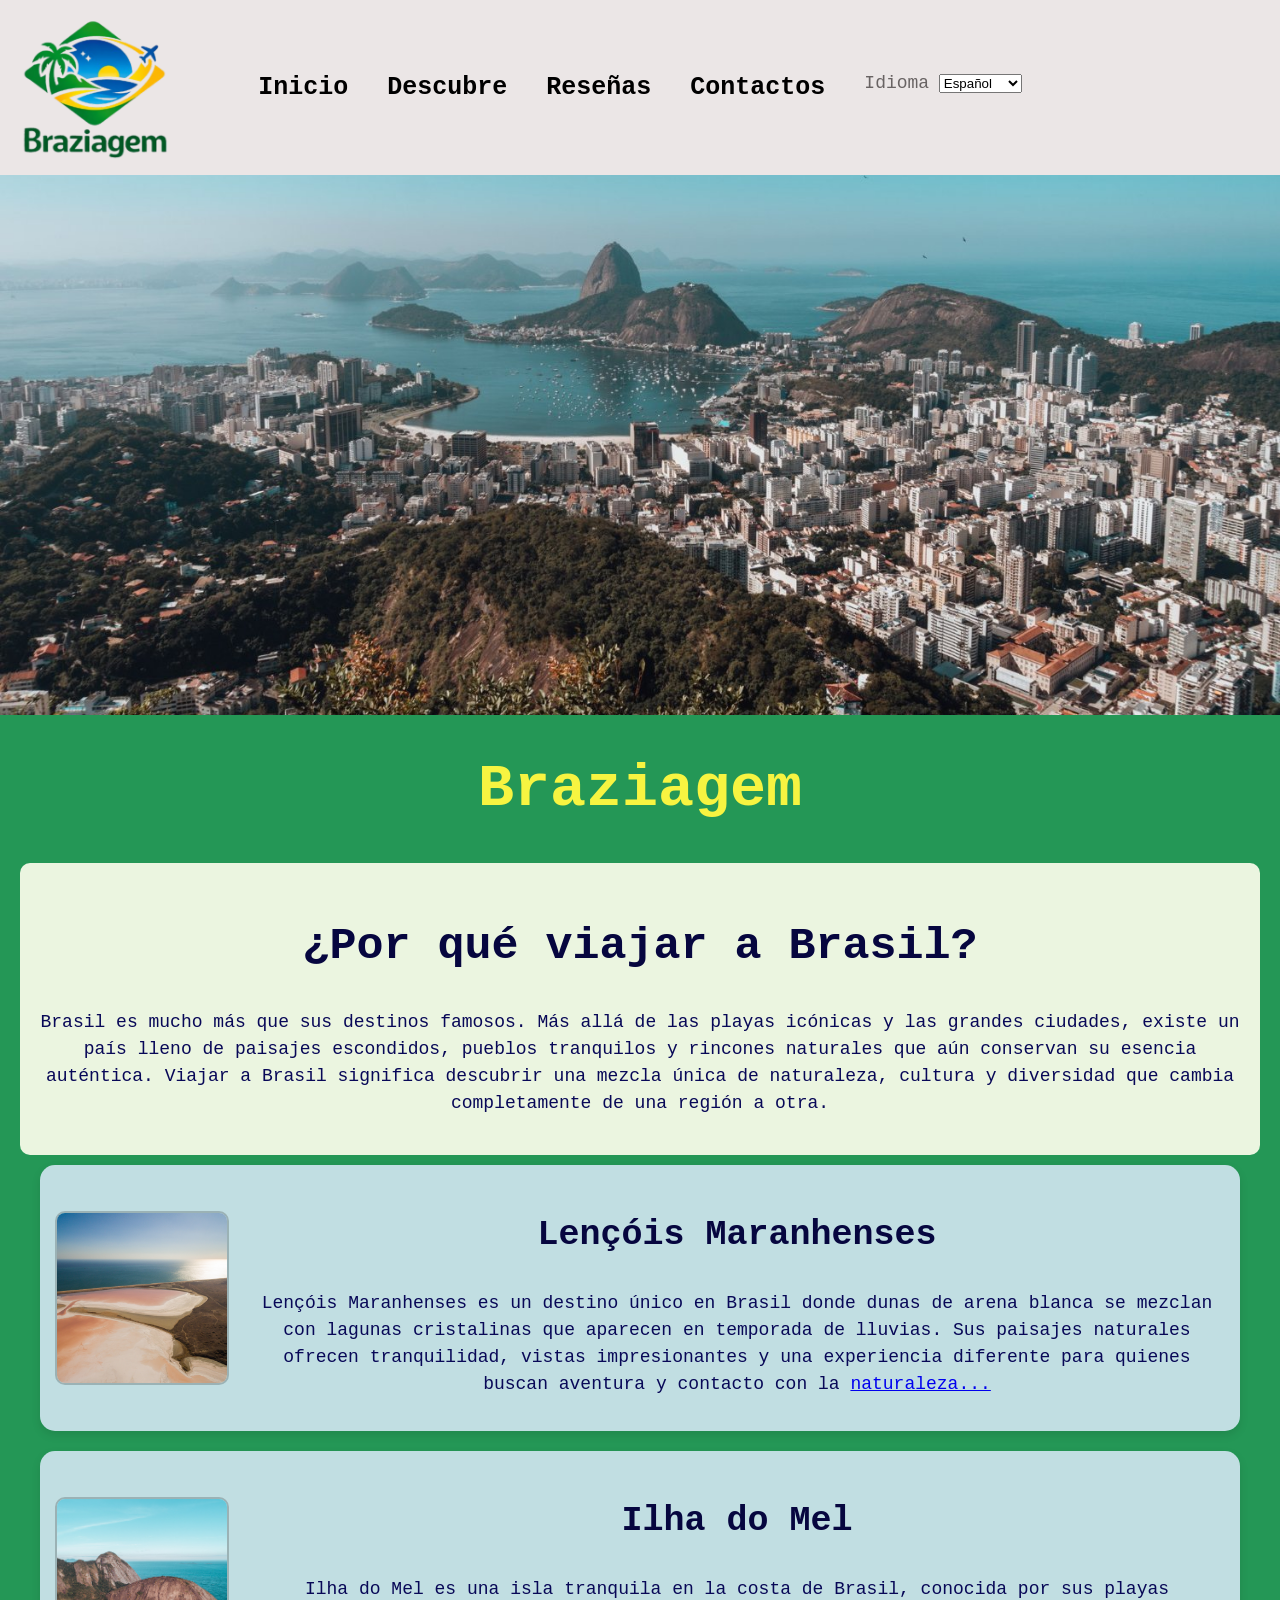
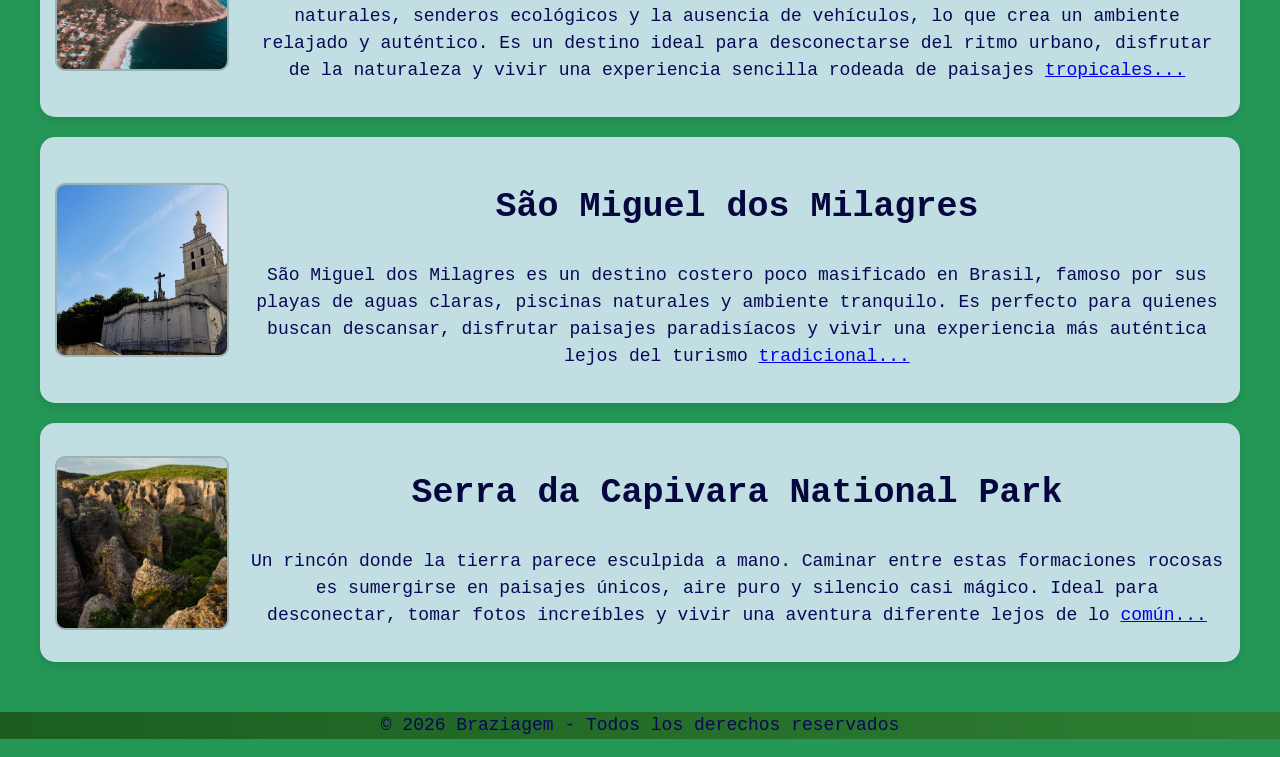
==== Brasiagem/index.html @ 7ed3a9ec "Add files via upload" ====
<!DOCTYPE html>
<html lang="es">
<head>
    <meta charset="UTF-8">
    <meta name="viewport" content="width=device-width, initial-scale=1.0">
    <title>Braziagem | Descubre Brasil auténtico</title>
    <meta name="description" content="Explora destinos poco conocidos de Brasil. Naturaleza, cultura y lugares únicos lejos del turismo tradicional.">
    <meta name="keywords" content="Brasil, turismo, viajes, destinos, Lençóis Maranhenses, Ilha do Mel">
    <meta name="author" content="Braziagem">
    <link rel="stylesheet" href="css/estilos.css">


</head>
<body>

    <header>

        <div class="logo">
            <a href="index.html">
                <img src="imagenes/General/logo.png" alt="Logo de Braziagem" width="150"  height="150" fetchpriority="high">
            </a>
        </div>

        <nav>
            <ul>
                <li><a href="index.html">Inicio</a></li>
                <li><a href="descubre.html">Descubre</a></li>
                <li><a href="reseñas.html">Reseñas</a></li>
                <li><a href="contactos.html">Contactos</a></li>
                <li>
                    <label for="idioma">Idioma</label>
                    <select id="idioma">
                        <option value="es">Español</option>
                        <option value="en">English</option>
                        <option value="pt">Portugués</option>
                    </select>
                </li>
            </ul>
        </nav>
    
    </header>



        <main>
            

            <img src="imagenes/General/1.jpg" alt="Vista aérea panorámica de Rio de Janeiro, con una bahía llena de barcos, edificios urbanos densos y montañas icónicas rodeando la costa." class="imagen-principal">


                <h1 class="titulo-principal">Braziagem</h1>

            <div class="contenedor-blanco">

                <h2>¿Por qué viajar a Brasil?</h2>
                <p>Brasil es mucho más que sus destinos famosos. Más allá de las playas icónicas y las grandes ciudades,
                 existe un país lleno de paisajes escondidos, pueblos tranquilos y rincones naturales que aún conservan
                  su esencia auténtica. Viajar a Brasil significa descubrir una mezcla única de naturaleza, cultura y 
                  diversidad que cambia completamente de una región a otra.</p>
            </div>


        
            <div class="contenedor">
                <section class="seccion-destacados">

                    <article class="tarjeta-inicio">

                        <div class="imagen-tarjeta">
                            <img src="imagenes/Articulos/Lensois marañenses.jpg" alt="Foto de las dunas de arena blanca del Parque Nacional dos Lençóis Maranhenses ">
                        </div>

                        <div class="texto-tarjeta">
                            <h3>Lençóis Maranhenses</h3>
                            <p>Lençóis Maranhenses es un destino único en Brasil donde dunas de arena blanca se mezclan con lagunas cristalinas que aparecen en 
                                temporada de lluvias. Sus paisajes naturales ofrecen tranquilidad, vistas impresionantes y una experiencia diferente para quienes
                                 buscan aventura y contacto con la <span><a href="articulo1.html">naturaleza...</a></span></p>
                        </div>

                    </article>

                    <article class="tarjeta-inicio">

                        <div class="imagen-tarjeta">
                            <img src="imagenes/Articulos/ilha do mel.jpg" alt="Vista aérea de la costa de la Isla do Mel con playa, mar y formaciones rocosas.">
                        </div>

                        <div class="texto-tarjeta">
                            <h3>Ilha do Mel</h3>
                            <p>Ilha do Mel es una isla tranquila en la costa de Brasil, conocida por sus playas naturales, senderos ecológicos y 
                                la ausencia de vehículos, lo que crea un ambiente relajado y auténtico. Es un destino ideal para desconectarse del ritmo urbano, disfrutar de la naturaleza y
                                vivir una experiencia sencilla rodeada de paisajes <span><a href="articulo4.html">tropicales...</a></span></p>
                        </div>

                    </article>


                    <article class="tarjeta-inicio">

                        <div class="imagen-tarjeta">
                            <img src="imagenes/Articulos/San miguel de los milagros.jpg" alt="Iglesia en San Miguel de los Milagres con fachada blanca, cruz al frente y torre campanario bajo un cielo despejado.">
                        </div>

                        <div class="texto-tarjeta">
                            <h3>São Miguel dos Milagres</h3>
                            <p>São Miguel dos Milagres es un destino costero poco masificado en Brasil, famoso por sus playas de aguas claras, piscinas naturales y ambiente tranquilo.
                                Es perfecto para quienes buscan descansar, disfrutar paisajes paradisíacos y vivir una experiencia más auténtica lejos del turismo <span><a href="articulo2.html">tradicional...</a></span></p>
                        </div>

                    </article>



                    <article class="tarjeta-inicio">

                        <div class="imagen-tarjeta">
                            <img src="imagenes/Articulos/Sierra de la capibara.jpg" alt="Formaciones rocosas altas y estrechas en un cañón, con vegetación verde en el fondo y colinas alrededor bajo luz natural.">
                        </div>

                        <div class="texto-tarjeta">
                            <h3>Serra da Capivara National Park</h3>
                            <p>Un rincón donde la tierra parece esculpida a mano. Caminar entre estas formaciones rocosas es sumergirse en paisajes únicos, aire puro y silencio casi 
                                mágico. Ideal para desconectar, tomar fotos increíbles y vivir una aventura diferente lejos de lo <span><a href="articulo3.html">común...</a></span></p>
                        </div>
                    </article>




                </section>
            </div>
            </main>


            <footer>

                <div class="footer-bottom">
                    <p>© 2026 Braziagem - Todos los derechos reservados</p>
                </div>

            </footer>





        </div>

</body>
</html>
---- Brasiagem/css/estilos.css ----
body{
    font-family: 'Courier New', Courier, monospace;  /*tipografia de la pagina*/
    margin: 0;
    padding: 0;
    color: rgb(0, 0, 0);
    background-color: #249756;   /* Color del fondo*/
}

.imagen-principal{
    width: 100%;
    height: 60vh;
    object-fit: cover;
    display: block;
}

.contenedor{
    max-width: 1200px;
    margin: 0 auto;
    padding: 0 20px;
}
.contenedor-blanco{

    max-width: 1200px;
    margin: 10px auto;
    padding: 0 10px;
    background-color: rgb(235, 245, 224);
    border-radius: 10px;
    padding: 20px;
}

.contenedor-blanco-titulo{

    width: fit-content;
    max-width: 100%;
    margin: 15px auto;
    padding: 20px;
    background-color: antiquewhite;
    border-radius: 10px;
}


header{
    display: grid;
    grid-template-columns: 1fr auto 1fr;
    align-items: center;                 
    padding: 10px 20px;        
    background-color: rgb(235, 230, 230);
    gap: 20px;
}           



.logo{
    justify-self: start;
}

.logo img{
    height: 150px;
}

@media (max-width: 600px){
    .logo img{
        height: 80px;
    }
}


header nav ul li{
    padding: 7px; 
    cursor: pointer;
}

header nav ul li a{
    text-decoration: none;
    color: black;
    font-weight: bold;
    font-size: 25px;
}




header nav ul li a:hover{
    color: #22ce6c;
    transition: color 0.3s ease;
}

header nav ul li label{
    margin: 0;
    padding: 0; 
    color: rgb(104, 99, 99);
    font-size: 18px; 
}

h1{
    color:rgb(247, 244, 65);                /*color de titulos h1*/
    font-size: 60px;
    text-align: center;
}

h2{
    color: rgb(6, 6, 63);                   /*color de titulos h2-3*/
    font-size: 45px;
    text-align:center;
}

h3{
    color: rgb(6, 6, 63);                   /*color de titulos h2-3*/
    font-size: 35px;
    text-align:center;
}


p{
    color: rgb(8, 8, 87);                   /*color de titulos h2-3*/
    font-size: 18px;
    line-height: 1.5;
    text-align:center
}




nav{
    justify-self: center;
    align-self: center;
}

nav ul{
    list-style: none;
    display: flex;
    gap: 25px;
    margin: 0;
    padding: 0;

}



.tarjeta-inicio,
.tarjeta-contacto{
    transition: 0.2s ease;
}

.tarjeta-inicio{
    display: flex;
    align-items: center;
    gap: 20px;

    padding: 15px;
    background-color: #c1dee2;
    border-radius: 15px;
    margin-bottom: 20px;
    box-shadow: 0 4px 10px rgba(0,0,0,0.1);
}

.imagen-tarjeta{
    width: 170px;
    height: 170px;

    overflow: hidden;
    flex-shrink: 0;

    border-radius: 10px; 

    border: 2px solid rgba(0,0,0,0.2); 
}

.imagen-tarjeta img{
    width: 100%;
    height: 100%;
    object-fit: cover;
    object-position: center;
}

footer{
    background: linear-gradient(to right, #1b5e20, #2e7d32);
    color: white;
    margin-top: 50px;
}


/*Contactos */

.contenedor-contactos{
    display: flex;
    flex-direction: column;
    align-items: center;
    gap: 20px;
}


.tarjeta-contacto{
    display: flex;
    align-items: center;
    gap: 20px;

    padding: 15px;
    background-color: #c1dee2;

    border-radius: 15px;
    box-shadow: 0 4px 10px rgba(0,0,0,0.1);

    width: 100%;
    max-width: 600px;
}

/*Contactos*/

.tarjeta-contacto .imagen-tarjeta{
    width: 150px;
    height: 150px;

    overflow: hidden;
    flex-shrink: 0;

    border-radius: 10px;
    border: 2px solid rgba(0,0,0,0.2);
}

.tarjeta-contacto .imagen-tarjeta img{
    width: 100%;
    height: 100%;
    object-fit: cover;
}


.texto-contactos{
    flex: 1; 
    text-align: center;
}

.texto-contactos h3{
    margin: 0 0 5px 0;
    font-size: 30px;
}

.texto-contactos p{
    margin: 0;
    font-size: 20px;
}


.tarjeta-contacto:hover{
    transform: translateY(-5px);
    box-shadow: 0 8px 20px rgba(0,0,0,0.15);
}


@media (max-width: 600px){

    header nav ul li a{
        font-size: 16px;
    }

    nav ul{
        flex-direction: column;
        align-items: center;
    }

    .tarjeta-contacto .imagen-tarjeta{
        width: 120px;
        height: 120px;
    }

}


/*Reseñas*/
.tarjeta-reseña{
    max-width: 700px;
    margin: 20px auto;
    transition: 0.2s ease;

    background-color: #c1dee2;
    border-radius: 15px;
    overflow: hidden;

    box-shadow: 0 4px 10px rgba(0,0,0,0.1);
}


.reseña-header{
    display: flex;
    gap: 20px;
    padding: 15px;
    border-bottom: 2px solid rgba(0,0,0,0.1);
}


.reseña-imagen{
    width: 120px;
    height: 120px;
    flex-shrink: 0;
    overflow: hidden;
    border-radius: 10px;
}

.reseña-imagen img{
    width: 100%;
    height: 100%;
    object-fit: cover;
}


.reseña-info{
    flex: 1;
    display: flex;
    flex-direction: column;
    justify-content: center;
}

.reseña-info h3{
    margin: 0 0 5px 0;
    font-size: 24px;
}

.reseña-info p{
    margin: 0;
    font-size: 16px;
}


.reseña-cuerpo{
    padding: 15px;
    background-color: #e8f4f6;

}
.reseña-meta{
    display: flex;
    justify-content: space-between;
    align-items: center;
    border-bottom: 1px solid rgba(0,0,0,0.1);
    padding-bottom: 5px;

    font-size: 14px;
    color: #555;
    margin-bottom: 10px;
}

.reseña-cuerpo p{
    margin: 0;
    font-size: 16px;
    line-height: 1.5;
}

.tarjeta-reseña:hover{
    transform: translateY(-5px);
    box-shadow: 0 8px 20px rgba(0,0,0,0.15);
}

@media (max-width: 600px){

    .reseña-meta{
        flex-direction: column;
        gap: 5px;
        text-align: center;
    }

}



@media (max-width: 600px){

    .reseña-header{
        flex-direction: column;
        align-items: center;
        text-align: center;
    }

    .reseña-imagen{
        width: 100px;
        height: 100px;
    }

}

.oculto{
    position: absolute;
    left: -9999px;
}


/*Descubre*/

.grid-descubre{
    display: grid;
    grid-template-columns: repeat(3, 1fr);
    gap: 20px;
    margin-top: 30px;
}

.card-descubre{
    background: white;
    border-radius: 15px;
    overflow: hidden;
    box-shadow: 0 5px 15px rgba(0,0,0,0.1);
    padding: 10px;
    margin: 10px;
}

.descubre{
    margin-top: 40px;
}



.card-descubre img{
    width: 100%;
    height: 200px;
    object-fit: cover;
    border-radius: 15px;
}

.card-descubre h3,
.card-descubre p{
    padding: 10px;
}

@media (max-width: 768px){
    .grid-descubre{
        grid-template-columns: 1fr;
    }
}

/*Articulo*/
.contenedor-articulo {
  max-width: 900px;          /* ancho máximo en pantallas grandes */
  margin: 40px auto;         /* centra el rectángulo */
  padding: 25px;             /* espacio interno */
  background-color: #f8e8c4; /* fondo blanco */
  border-radius: 12px;       /* bordes redondeados */
  box-shadow: 0 4px 12px rgba(0,0,0,0.1); /* sombra suave */
}


.contenedor-articulo h2 {
  color: #009739; /* verde Brasil */
  margin-bottom: 15px;
}


.contenedor-articulo p {
  line-height: 1.7;
  text-align: justify;
}

@media (max-width: 768px) {
  .contenedor-articulo {
    margin: 20px;
    padding: 20px;
  }
}

@media (max-width: 480px) {
  .contenedor-articulo {
    margin: 15px;
    padding: 15px;
  }

  .contenedor-articulo h2 {
    font-size: 1.3rem;
  }
}
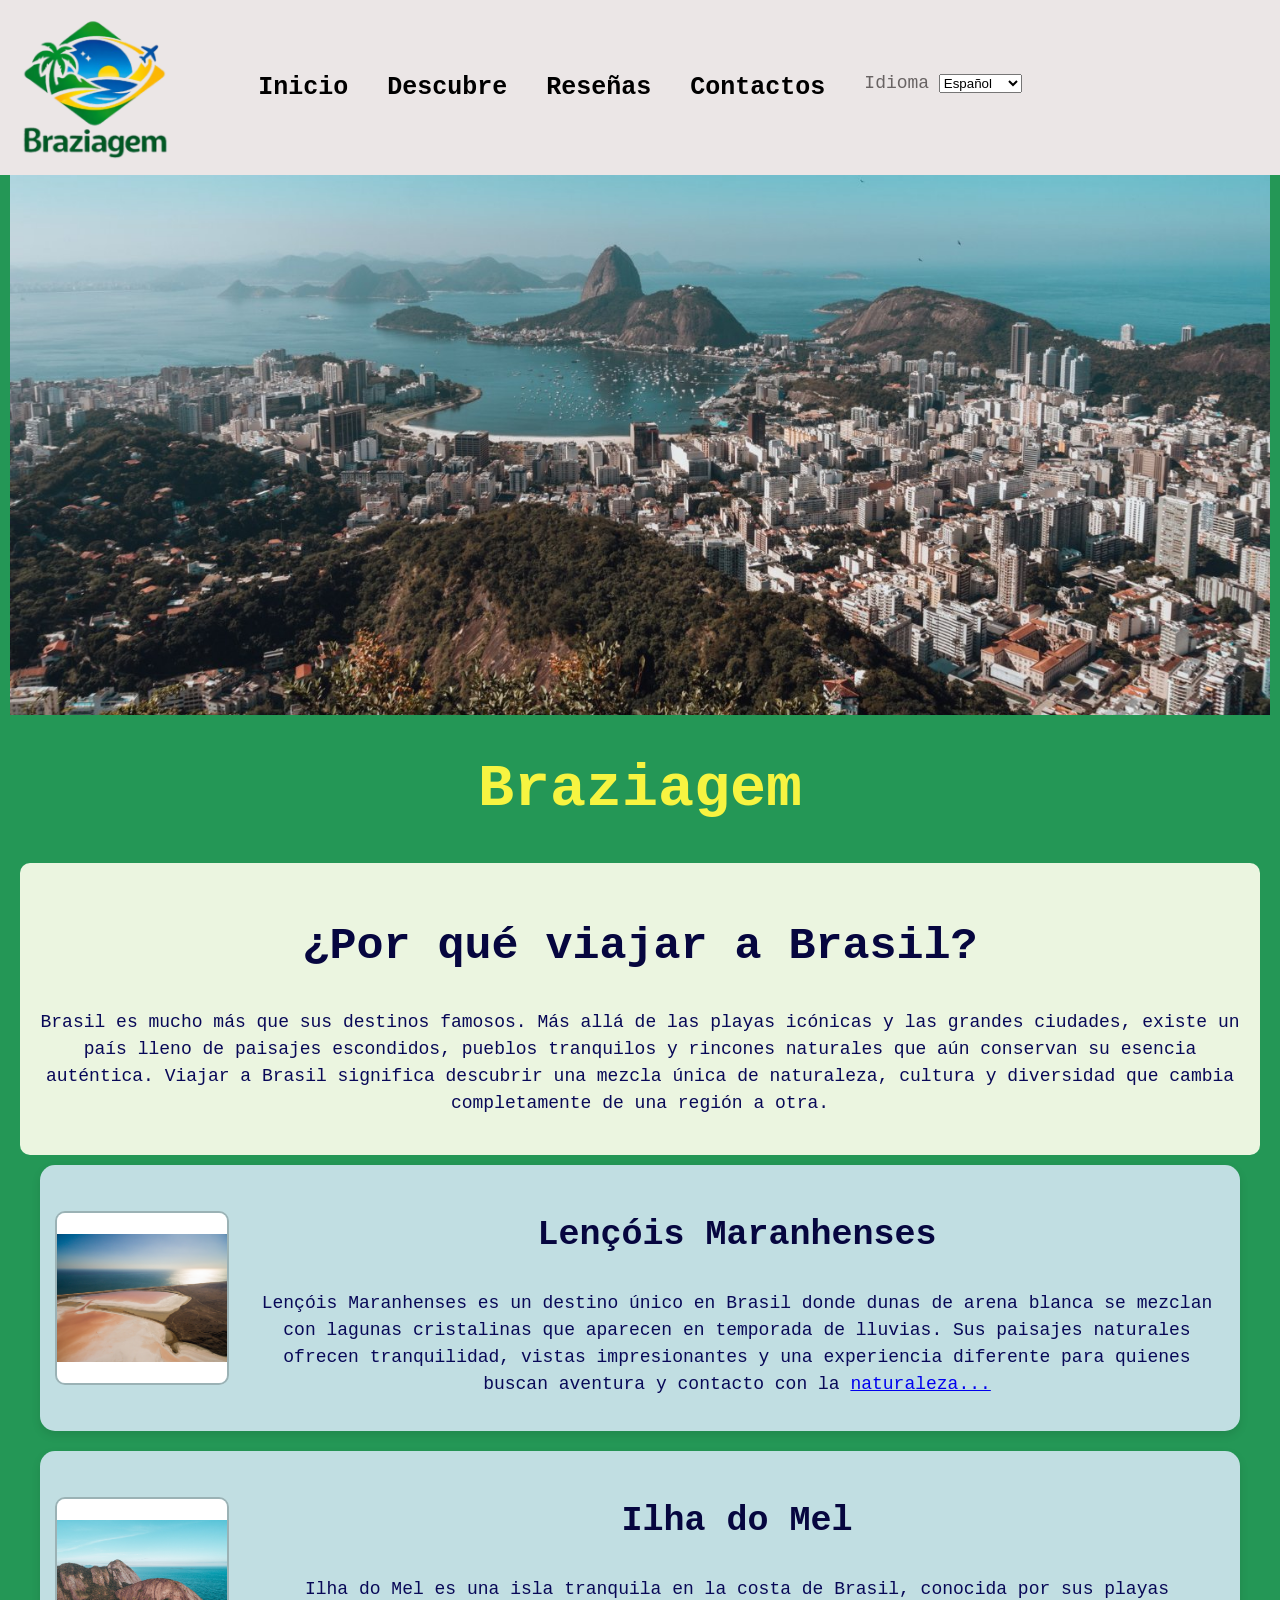
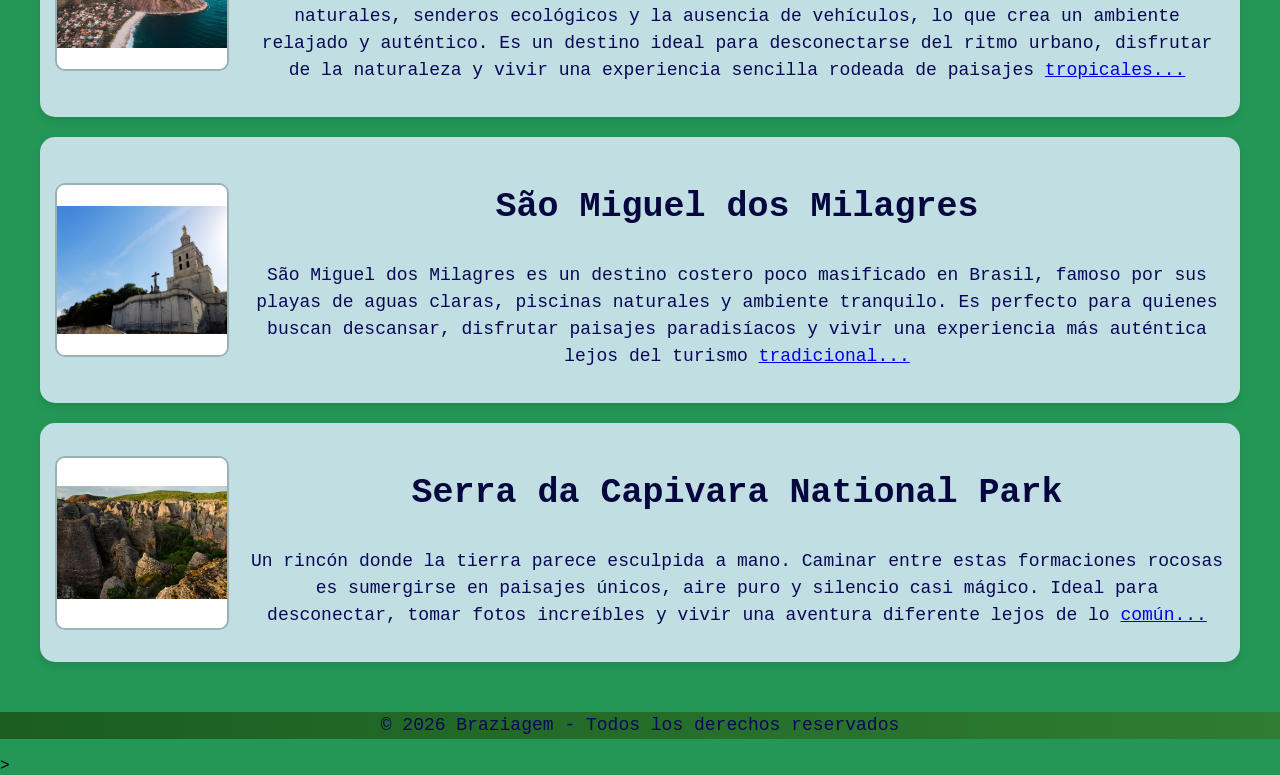
==== commit 4f367420: "Add files via upload" ====
--- a/Brasiagem/index.html
+++ b/Brasiagem/index.html
@@ -67,7 +67,7 @@
                     <article class="tarjeta-inicio">
 
                         <div class="imagen-tarjeta">
-                            <img src="imagenes/Articulos/Lensois marañenses.jpg" alt="Foto de las dunas de arena blanca del Parque Nacional dos Lençóis Maranhenses ">
+                            <img src="imagenes/Articulos/Lensois marañenses.jpg"  loading="lazy" alt="Foto de las dunas de arena blanca del Parque Nacional dos Lençóis Maranhenses ">
                         </div>
 
                         <div class="texto-tarjeta">
@@ -82,7 +82,7 @@
                     <article class="tarjeta-inicio">
 
                         <div class="imagen-tarjeta">
-                            <img src="imagenes/Articulos/ilha do mel.jpg" alt="Vista aérea de la costa de la Isla do Mel con playa, mar y formaciones rocosas.">
+                            <img src="imagenes/Articulos/ilha do mel.jpg" loading="lazy"  alt="Vista aérea de la costa de la Isla do Mel con playa, mar y formaciones rocosas.">
                         </div>
 
                         <div class="texto-tarjeta">
@@ -98,7 +98,7 @@
                     <article class="tarjeta-inicio">
 
                         <div class="imagen-tarjeta">
-                            <img src="imagenes/Articulos/San miguel de los milagros.jpg" alt="Iglesia en San Miguel de los Milagres con fachada blanca, cruz al frente y torre campanario bajo un cielo despejado.">
+                            <img src="imagenes/Articulos/San miguel de los milagros.jpg" loading="lazy"  alt="Iglesia en San Miguel de los Milagres con fachada blanca, cruz al frente y torre campanario bajo un cielo despejado.">
                         </div>
 
                         <div class="texto-tarjeta">
@@ -114,7 +114,7 @@
                     <article class="tarjeta-inicio">
 
                         <div class="imagen-tarjeta">
-                            <img src="imagenes/Articulos/Sierra de la capibara.jpg" alt="Formaciones rocosas altas y estrechas en un cañón, con vegetación verde en el fondo y colinas alrededor bajo luz natural.">
+                            <img src="imagenes/Articulos/Sierra de la capibara.jpg" loading="lazy" alt="Formaciones rocosas altas y estrechas en un cañón, con vegetación verde en el fondo y colinas alrededor bajo luz natural.">
                         </div>
 
                         <div class="texto-tarjeta">
@@ -144,7 +144,7 @@
 
 
 
-        </div>
+        </main>>
 
 </body>
 </html>
--- a/Brasiagem/css/estilos.css
+++ b/Brasiagem/css/estilos.css
@@ -48,6 +48,23 @@
     gap: 20px;
 }           
 
+@media (max-width: 768px){
+    header{
+        display: flex;
+        flex-direction: column;
+        align-items: center;
+        text-align: center;
+    }
+
+    nav ul{
+        flex-direction: column;
+        gap: 10px;
+    }
+}
+
+
+
+
 
 
 .logo{
@@ -118,7 +135,27 @@
     text-align:center
 }
 
-
+@media (max-width: 768px){
+    h1{
+        font-size: 32px;
+    }
+
+    h2{
+        font-size: 26px;
+    }
+
+    h3{
+        font-size: 22px;
+    }
+
+    p{
+        font-size: 16px;
+    }
+}
+
+main{
+    padding: 0 10px;
+}
 
 
 nav{
@@ -135,7 +172,11 @@
 
 }
 
-
+.contactos{
+    display: flex;
+    flex-direction: column;
+    gap: 20px;
+}
 
 .tarjeta-inicio,
 .tarjeta-contacto{
@@ -154,6 +195,20 @@
     box-shadow: 0 4px 10px rgba(0,0,0,0.1);
 }
 
+@media (max-width: 768px){
+    .tarjeta-inicio{
+        flex-direction: column;
+        text-align: center;
+    }
+
+    .imagen-tarjeta{
+        width: 100%;
+        height: 200px;
+    }
+}
+
+
+
 .imagen-tarjeta{
     width: 170px;
     height: 170px;
@@ -169,7 +224,8 @@
 .imagen-tarjeta img{
     width: 100%;
     height: 100%;
-    object-fit: cover;
+    object-fit: contain;
+    background-color: white;
     object-position: center;
 }
 
@@ -187,7 +243,20 @@
     flex-direction: column;
     align-items: center;
     gap: 20px;
-}
+    padding: 0 10px;
+}
+
+
+@media (max-width: 768px){
+    .texto-contactos h3{
+        font-size: 22px;
+    }
+
+    .texto-contactos p{
+        font-size: 16px;
+    }
+}
+
 
 
 .tarjeta-contacto{
@@ -204,8 +273,25 @@
     width: 100%;
     max-width: 600px;
 }
-
-/*Contactos*/
+@media (max-width: 768px){
+    .tarjeta-contacto{
+        flex-direction: column;
+        text-align: center;
+    }
+
+    .tarjeta-contacto .imagen-tarjeta{
+        width: 100%;
+        height: 180px;
+    }
+}
+
+@media (hover: hover){
+    .tarjeta-contacto:hover{
+        transform: translateY(-5px);
+    }
+}
+
+
 
 .tarjeta-contacto .imagen-tarjeta{
     width: 150px;
@@ -386,7 +472,7 @@
 
 .grid-descubre{
     display: grid;
-    grid-template-columns: repeat(3, 1fr);
+    grid-template-columns: repeat(auto-fit, minmax(250px, 1fr));
     gap: 20px;
     margin-top: 30px;
 }
